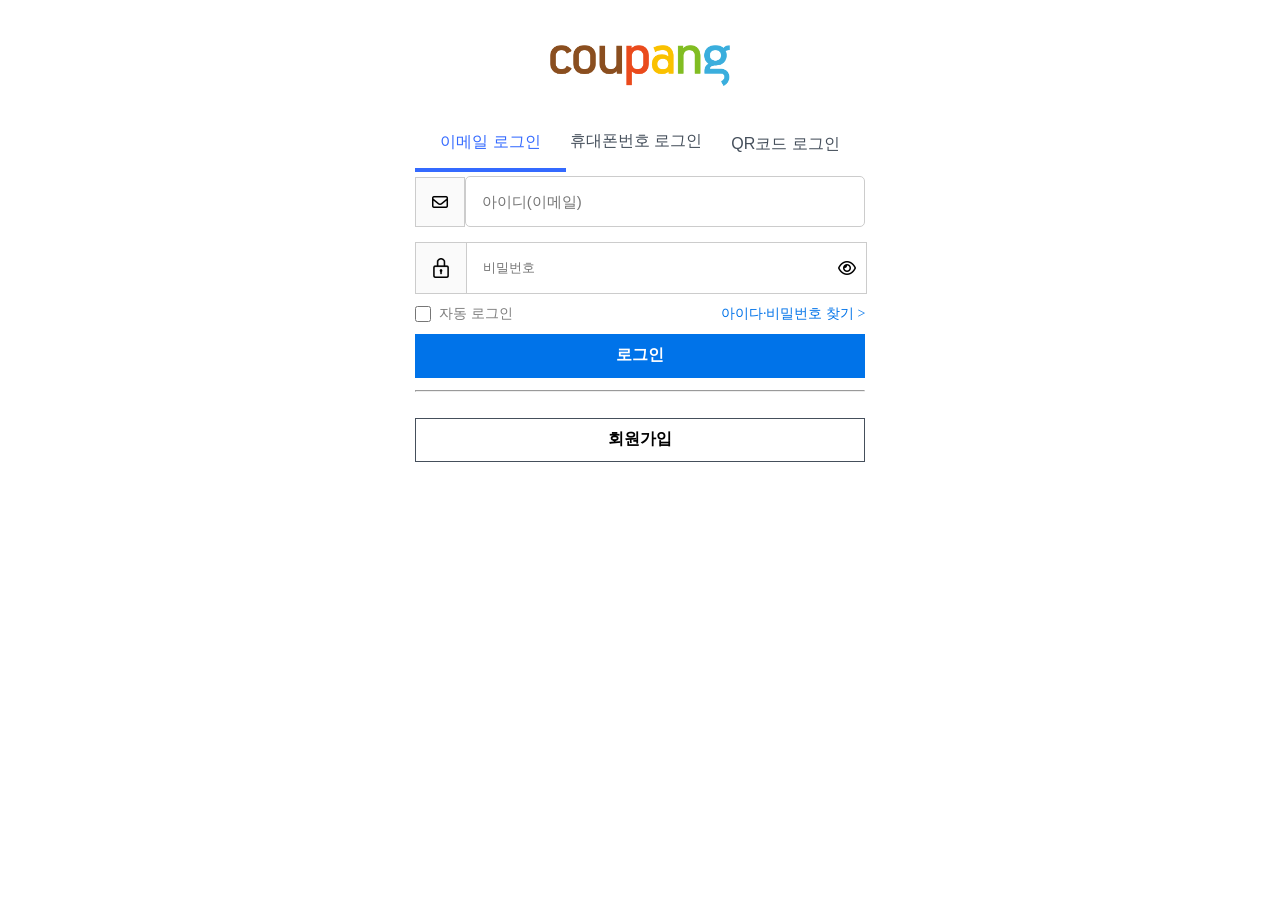
==== FE/index.html @ 9a4ed92d "완성" ====
<!DOCTYPE html>
<html lang="ko">
  <head>
    <meta charset="UTF-8" />
    <meta name="viewport" content="width=device-width, initial-scale=1.0" />
    <title>Flexbox 연습</title>
    <link rel="stylesheet" href="style.css" />
    <head>
      <link
        rel="stylesheet"
        href="https://cdnjs.cloudflare.com/ajax/libs/font-awesome/6.4.2/css/all.min.css"
      />
    </head>
  </head>
  <body>
    <div class="logo-container">
      <a href=" https://iii.ad/41a269" target="_blank">
        <img id="img" src="/FE/images/쿠팡.png" alt="쿠팡 로고사진" />
      </a>
    </div>

    <div class="login">
      <span class="login1 login">이메일 로그인</span>
      <a href="/FE/index1.html" class="a1"><span class="login2 login">휴대폰번호 로그인</span></a>
      <span class="login3 login">QR코드 로그인</span>
    </div>

    <form>
      <div class="from">
        <div class="inputemail">
          <span class="emoji"><i class="fa-regular fa-envelope"> </i></span>
          <input id="input" type="email" placeholder="아이디(이메일)" />
        </div>
        <div class="password">
          <span class="e">
            <img id="img1" src="/FE/images/자물쇠.png" />
          </span>
          <input class="ps" type="password" placeholder="비밀번호" />
          <span class="x"><i class="fa-regular fa-eye"></i></span>
        </div>
      </div>

      <div class="otl">
        <div class="otolg">
          <input type="checkbox" id="checkbox" />
          <span class="text">자동 로그인</span>
        </div>
        <div class="tamsek">
          <span class="te">아이다·비밀번호 찾기 ></span>
        </div>
      </div>
      <div class="lbt">
        <button id="lbt"><strong>로그인</strong></button>
        <Hr class="hr"></Hr>
        <button id="lbt1"><strong>회원가입</strong></button>
      </div>
    </form>
  </body>
  
</html>
---- FE/style.css ----
body {
  padding: 0.4vw;
  margin: 0 32vw;
}

.logo-container {
  display: flex;
  justify-content: center;
  align-content: center;
  margin-top: 40px;
  margin-bottom: 30px;
}

#img {
  width: 14vw;
  height: auto;
}

.login {
  display: flex;
  flex-direction: row;
  justify-content: space-between;
  align-items: center;

  font-family: sans-serif;
  color: #454f5b;
  height: 50px;
  padding-bottom: 7px;
}
.login1 {
  padding: 0 2vw;

  color: #346aff;
  border-bottom: 0.3rem solid #346aff;
}
.login2 {
  margin: 0px;
}
.login3 {
  padding: 0 2vw;
}

.inputemail {
  display: flex;

  justify-content: center;
  align-items: center;
  height: 50px;
  width: 100%;
}

#input {
  width: 100%;
  padding: 16px;
  font-size: 16px;
  border: 1px solid #ccc;
  border-radius: 5px;
  box-sizing: border-box;

  flex-grow: 1;
  font-size: 15px;
}

.emoji {
  border: 1px solid #ccc;
  padding: 16px;
  display: flex;
  background-color: #fafafa;
}

.password {
  display: flex;
  justify-content: space-between;
  border: 1px solid #ccc;
  padding: 0%;
  margin: 0%;
  width: 100%;
  height: 50px;
}

.ps {
  border: 0px;
  flex-grow: 3;
  padding: 16px;
}
.e {
  padding: 15px;
  display: flex;
  justify-content: center;
  align-items: center;
  background-color: #fafafa;
  border-right: 1px solid #ccc;
}
#img1 {
  width: 20px;
  height: 20px;
}
.x {
  display: flex;
  align-items: center;
  justify-content: center;
  padding: 10px;
}

.from {
  display: flex;
  flex-direction: column;
  gap: 15px;
}

.otl {
  display: flex;
  justify-content: space-between;
  padding-top: 10px;
}

.otolg {
  display: flex;

  gap: 8px;
  align-items: center;
}
#checkbox {
  margin: 0%;
  height: 20px;
  width: 1.3vw;
}

.text {
  font-size: 14px;
  font-family: sans-serif;
  color: #7d7d7d;
}

.te {
  font-size: 14px;
  color: #0073e9;
}

#lbt {
  width: 100%;
  height: 44px;
  margin-top: 10px;
  background-color: #0073e9;
  border: 0;
  font-size: 16px;
  color: white;
}

.hr {
  margin: 12px 0px 16px;
}

#lbt1 {
  width: 100%;
  height: 44px;
  margin-top: 10px;
  background-color: #ffff;
  border: 1px solid #454f5b;
  font-size: 16px;
}

.a1 {
  text-decoration: none;
}
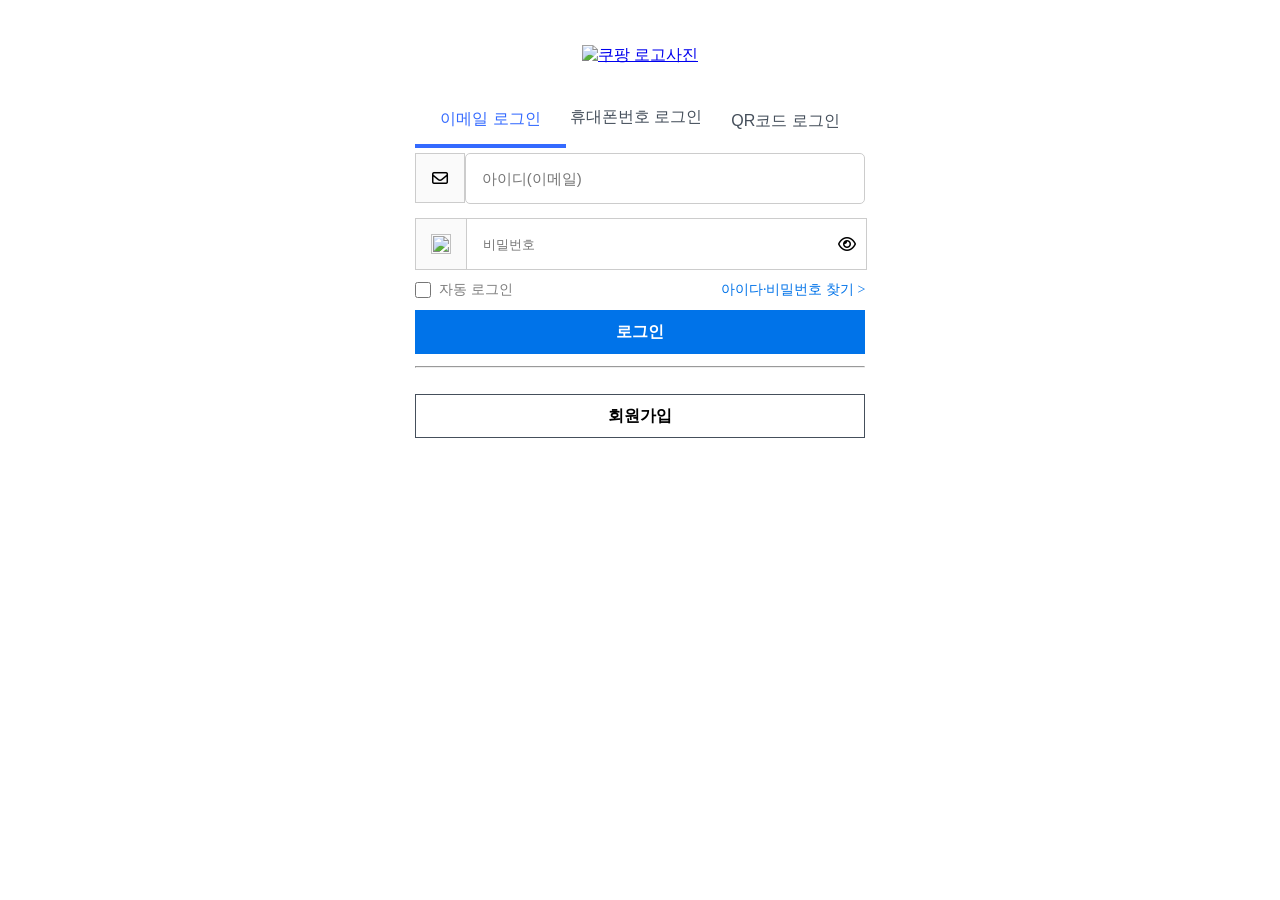
==== commit 11e8a0c2: "링크수정" ====
--- a/FE/index.html
+++ b/FE/index.html
@@ -15,13 +15,13 @@
   <body>
     <div class="logo-container">
       <a href=" https://iii.ad/41a269" target="_blank">
-        <img id="img" src="/FE/images/쿠팡.png" alt="쿠팡 로고사진" />
+        <img id="img" src="/HW-CloneCoding-1/FE/images/쿠팡.png" alt="쿠팡 로고사진" />
       </a>
     </div>
 
     <div class="login">
       <span class="login1 login">이메일 로그인</span>
-      <a href="/FE/index1.html" class="a1"><span class="login2 login">휴대폰번호 로그인</span></a>
+      <a href="/HW-CloneCoding-1/FE/index1.html" class="a1"><span class="login2 login">휴대폰번호 로그인</span></a>
       <span class="login3 login">QR코드 로그인</span>
     </div>
 
@@ -33,7 +33,7 @@
         </div>
         <div class="password">
           <span class="e">
-            <img id="img1" src="/FE/images/자물쇠.png" />
+            <img id="img1" src="/HW-CloneCoding-1/FE/images/자물쇠.png" />
           </span>
           <input class="ps" type="password" placeholder="비밀번호" />
           <span class="x"><i class="fa-regular fa-eye"></i></span>
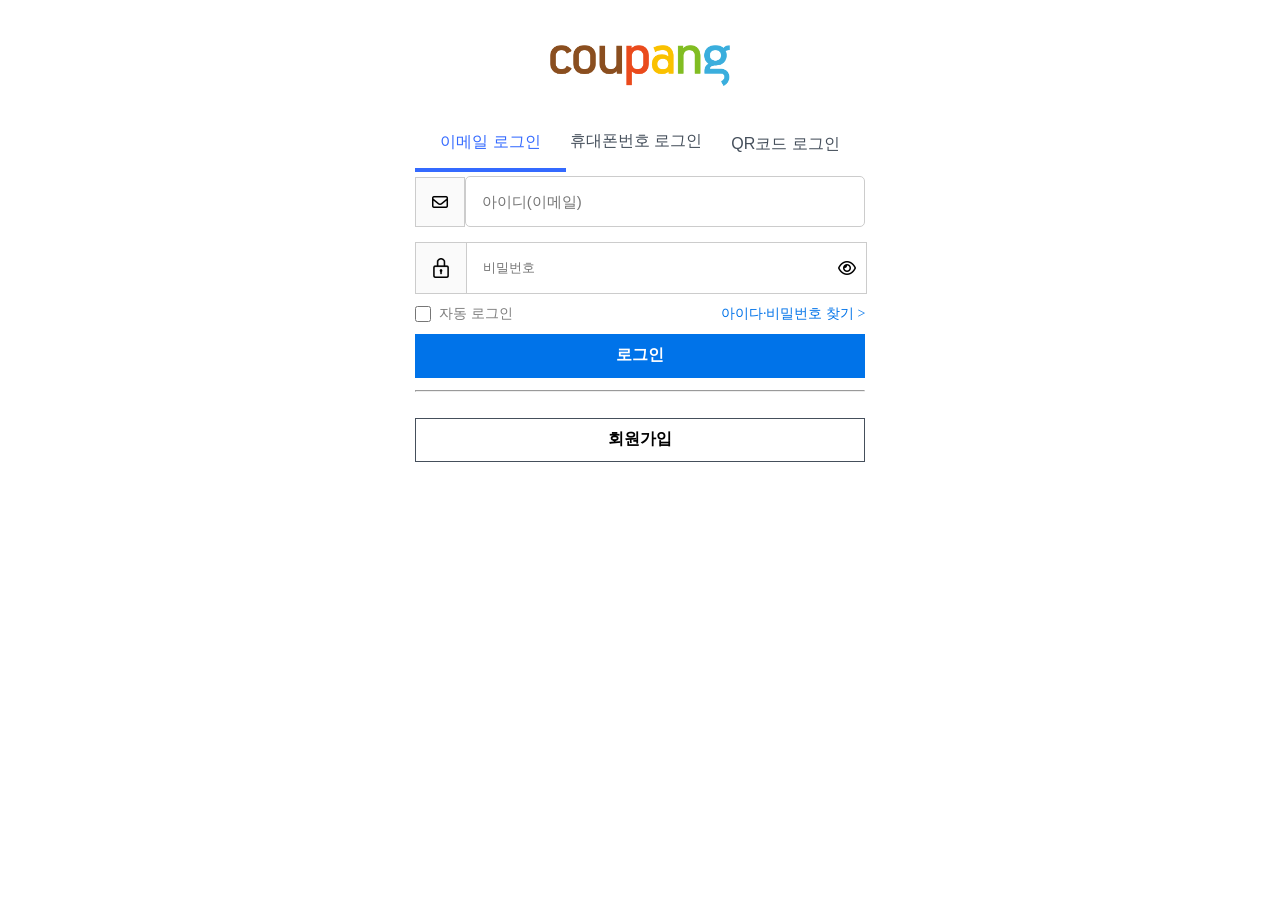
==== commit 9fb5af0e: "." ====
--- a/FE/index.html
+++ b/FE/index.html
@@ -15,13 +15,13 @@
   <body>
     <div class="logo-container">
       <a href=" https://iii.ad/41a269" target="_blank">
-        <img id="img" src="/HW-CloneCoding-1/FE/images/쿠팡.png" alt="쿠팡 로고사진" />
+        <img id="img" src="/FE/images/쿠팡.png" alt="쿠팡 로고사진" />
       </a>
     </div>
 
     <div class="login">
       <span class="login1 login">이메일 로그인</span>
-      <a href="/HW-CloneCoding-1/FE/index1.html" class="a1"><span class="login2 login">휴대폰번호 로그인</span></a>
+      <a href="/FE/index1.html" class="a1"><span class="login2 login">휴대폰번호 로그인</span></a>
       <span class="login3 login">QR코드 로그인</span>
     </div>
 
@@ -33,7 +33,7 @@
         </div>
         <div class="password">
           <span class="e">
-            <img id="img1" src="/HW-CloneCoding-1/FE/images/자물쇠.png" />
+            <img id="img1" src="/FE/images/자물쇠.png" />
           </span>
           <input class="ps" type="password" placeholder="비밀번호" />
           <span class="x"><i class="fa-regular fa-eye"></i></span>
